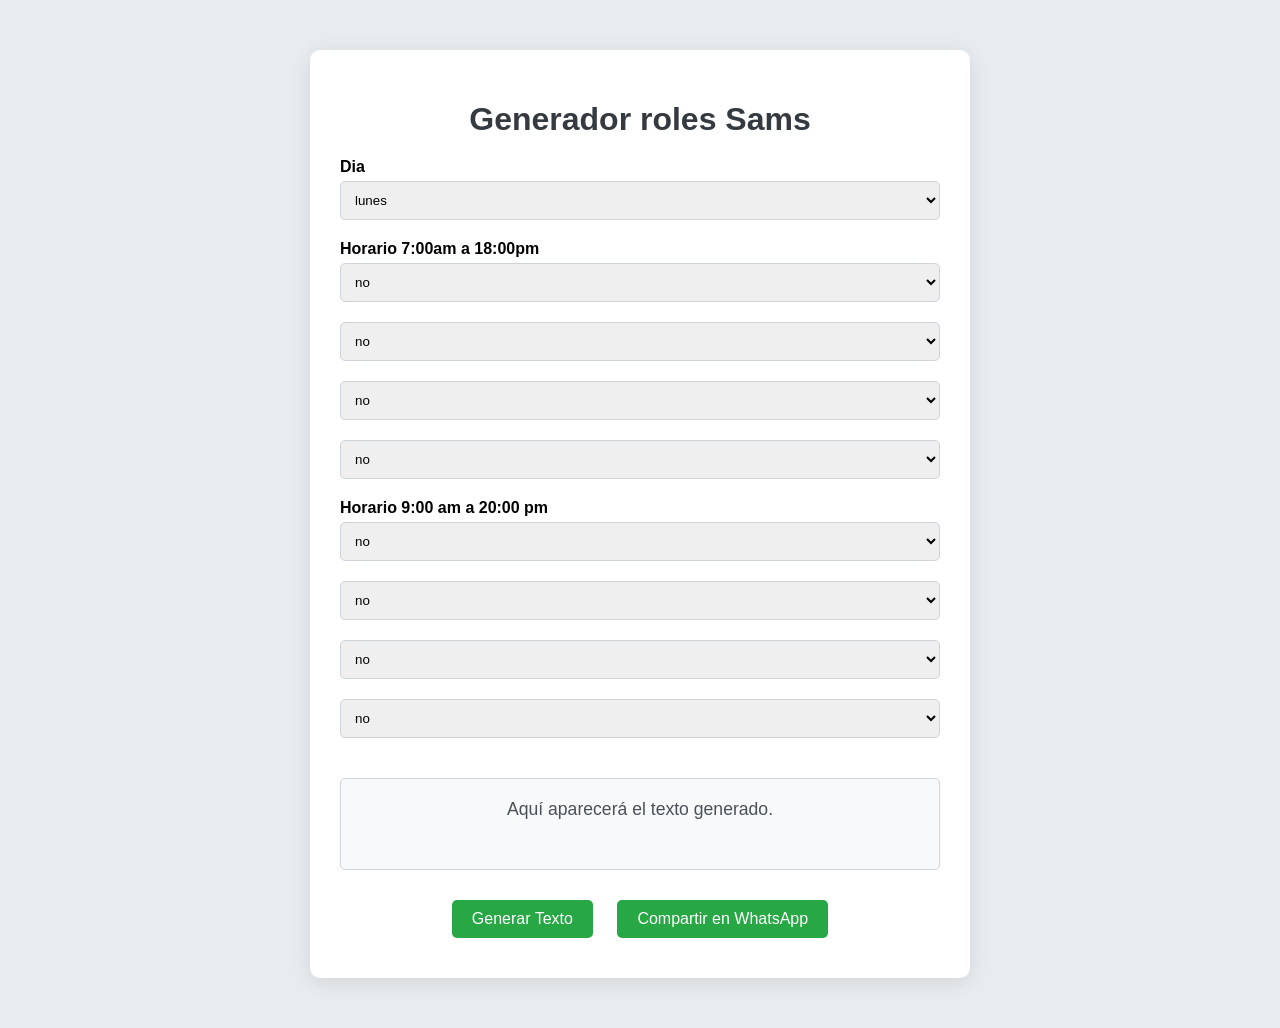
==== index.html @ b9834014 "xdfjtgfdhdtgh xdadsfdgky" ====
<!DOCTYPE html>
<html lang="es">
<head>
    <meta charset="UTF-8">
    <meta name="viewport" content="width=device-width, initial-scale=1.0">
    <title>Generador roles</title>
    <link rel="stylesheet" href="estilos.css">
</head>
<body>
    <div class="container">
        <h1>Generador roles Sams</h1>
        
        <div class="selectors">
            <label for="selector1">Dia</label>
            <select id="selectorxd">
                <option value="LUNES">lunes</option>
                <option value="MARTES">martes</option>
                <option value="MIERCOLES">miercoles</option>
                <option value="JUEVES">jueves</option>
                <option value="VIERNES">viernes</option>
                <option value="SABADO">sabado</option>
                <option value="DOMINGO">domingo</option>

            </select>
            <label for="selector1">Horario 7:00am a 18:00pm</label>
            <select id="selectora">
                <option value="">no</option>
                <option value="Alan Ramos">Alan</option>
                <option value="Axel Vera">Axel</option>
                <option value="Thalia Huerta">Thalia</option>
                <option value="Edmundo Paez">Edmundo</option>
                <option value="Jose Ricardo">Jose R</option>
                <option value="Noe Garfias">Noe</option>

            </select>
            <select id="selectorb">
                <option value="">no</option>
                <option value="Alan Ramos">Alan</option>
                <option value="Axel Vera">Axel</option>
                <option value="Thalia Huerta">Thalia</option>
                <option value="Edmundo Paez">Edmundo</option>
                <option value="Jose Ricardo">Jose R</option>
                <option value="Noe Garfias">Noe</option>

            </select>
            <select id="selectorc">
                <option value="">no</option>
                <option value="Alan Ramos">Alan</option>
                <option value="Axel Vera">Axel</option>
                <option value="Thalia Huerta">Thalia</option>
                <option value="Edmundo Paez">Edmundo</option>
                <option value="Jose Ricardo">Jose R</option>
                <option value="Noe Garfias">Noe</option>

            </select>
            <select id="selectord">
                <option value="">no</option>
                <option value="Alan Ramos">Alan</option>
                <option value="Axel Vera">Axel</option>
                <option value="Thalia Huerta">Thalia</option>
                <option value="Edmundo Paez">Edmundo</option>
                <option value="Jose Ricardo">Jose R</option>
                <option value="Noe Garfias">Noe</option>
            </select>

            <label for="selector2">Horario 9:00 am a 20:00 pm</label>
            <select id="selectore">
                <option value="">no</option>
                <option value="Alan Ramos">Alan</option>
                <option value="Axel Vera">Axel</option>
                <option value="Thalia Huerta">Thalia</option>
                <option value="Edmundo Paez">Edmundo</option>
                <option value="Jose Ricardo">Jose R</option>
                <option value="Noe Garfias">Noe</option>
            </select>
            <select id="selectorf">
                <option value="">no</option>
                <option value="Alan Ramos">Alan</option>
                <option value="Axel Vera">Axel</option>
                <option value="Thalia Huerta">Thalia</option>
                <option value="Edmundo Paez">Edmundo</option>
                <option value="Jose Ricardo">Jose R</option>
                <option value="Noe Garfias">Noe</option>
            </select>
            <select id="selectorg">
                <option value="">no</option>
                <option value="Alan Ramos">Alan</option>
                <option value="Axel Vera">Axel</option>
                <option value="Thalia Huerta">Thalia</option>
                <option value="Edmundo Paez">Edmundo</option>
                <option value="Jose Ricardo">Jose R</option>
                <option value="Noe Garfias">Noe</option>
            </select>
            <select id="selectorh">
                <option value="">no</option>
                <option value="Alan Ramos">Alan</option>
                <option value="Axel Vera">Axel</option>
                <option value="Thalia Huerta">Thalia</option>
                <option value="Edmundo Paez">Edmundo</option>
                <option value="Jose Ricardo">Jose R</option>
                <option value="Noe Garfias">Noe</option>
            </select>
        </div>

        <div id="text-output" class="text-output">Aquí aparecerá el texto generado.</div>
        <button id="generate-button" class="button">Generar Texto</button>
        <a id="whatsapp-share" class="button" href="#" target="_blank">Compartir en WhatsApp</a>
    </div>
    <script src="script.js"></script>
</body>
</html>
---- estilos.css ----
body {
    font-family: 'Arial', sans-serif;
    background-color: #e9ecef;
    margin: 0;
    padding: 0;
}

.container {
    max-width: 600px;
    margin: 50px auto;
    padding: 30px;
    background: white;
    border-radius: 10px;
    box-shadow: 0 4px 20px rgba(0, 0, 0, 0.1);
    text-align: center;
}

h1 {
    color: #343a40;
    margin-bottom: 20px;
}

.selectors {
    margin: 20px 0;
    display: flex;
    flex-direction: column; /* Asegura que los selectores estén en vertical */
    align-items: flex-start; /* Alinea los elementos al inicio */
}

label {
    font-weight: bold;
    margin-bottom: 5px; /* Espacio entre la etiqueta y el selector */
}

select {
    padding: 10px;
    border: 1px solid #ced4da;
    border-radius: 5px;
    margin-bottom: 20px; /* Espacio entre selectores */
    width: 100%; /* Asegura que el selector ocupe todo el ancho */
}

.text-output {
    margin: 20px 0;
    padding: 20px;
    border: 1px solid #ced4da;
    border-radius: 5px;
    background-color: #f8f9fa;
    min-height: 50px;
    font-size: 1.1em;
    color: #495057;
}

.button {
    display: inline-block;
    margin: 10px;
    padding: 10px 20px;
    background-color: #28a745; /* Color de WhatsApp */
    color: white;
    border: none;
    border-radius: 5px;
    text-decoration: none;
    cursor: pointer;
    transition: background-color 0.3s, transform 0.2s;
    font-size: 1em;
}

.button:hover {
    background-color: #218838; /* Color más oscuro de WhatsApp */
    transform: translateY(-2px);
}

@media (max-width: 600px) {
    select {
        width: 100%;
    }
}
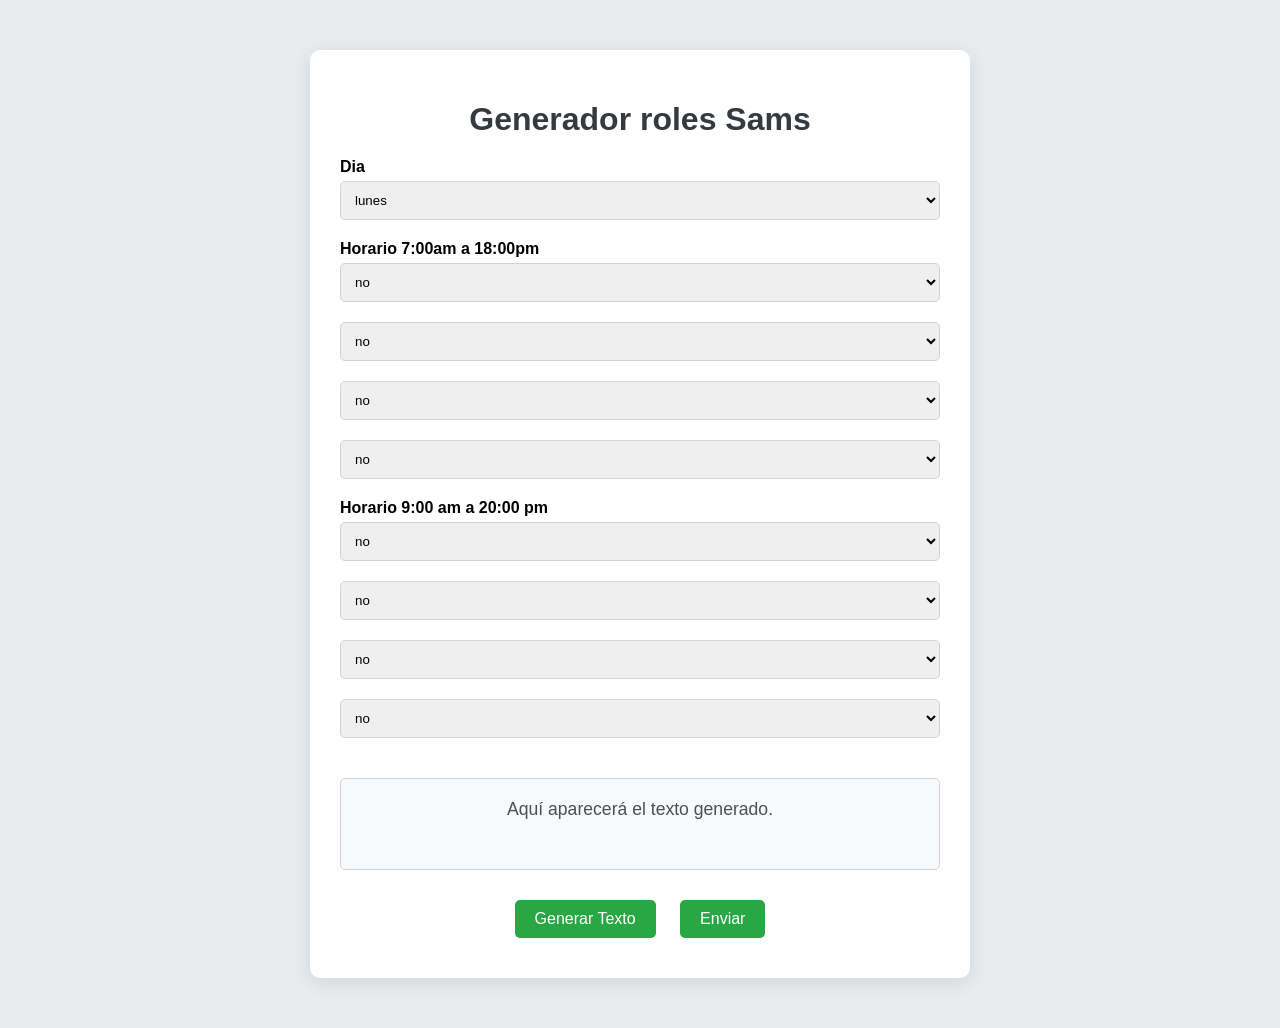
==== commit 19986058: "fdfd fdfdf" ====
--- a/index.html
+++ b/index.html
@@ -104,7 +104,7 @@
 
         <div id="text-output" class="text-output">Aquí aparecerá el texto generado.</div>
         <button id="generate-button" class="button">Generar Texto</button>
-        <a id="whatsapp-share" class="button" href="#" target="_blank">Compartir en WhatsApp</a>
+        <a id="whatsapp-share" class="button" href="#" target="_blank">Enviar</a>
     </div>
     <script src="script.js"></script>
 </body>
